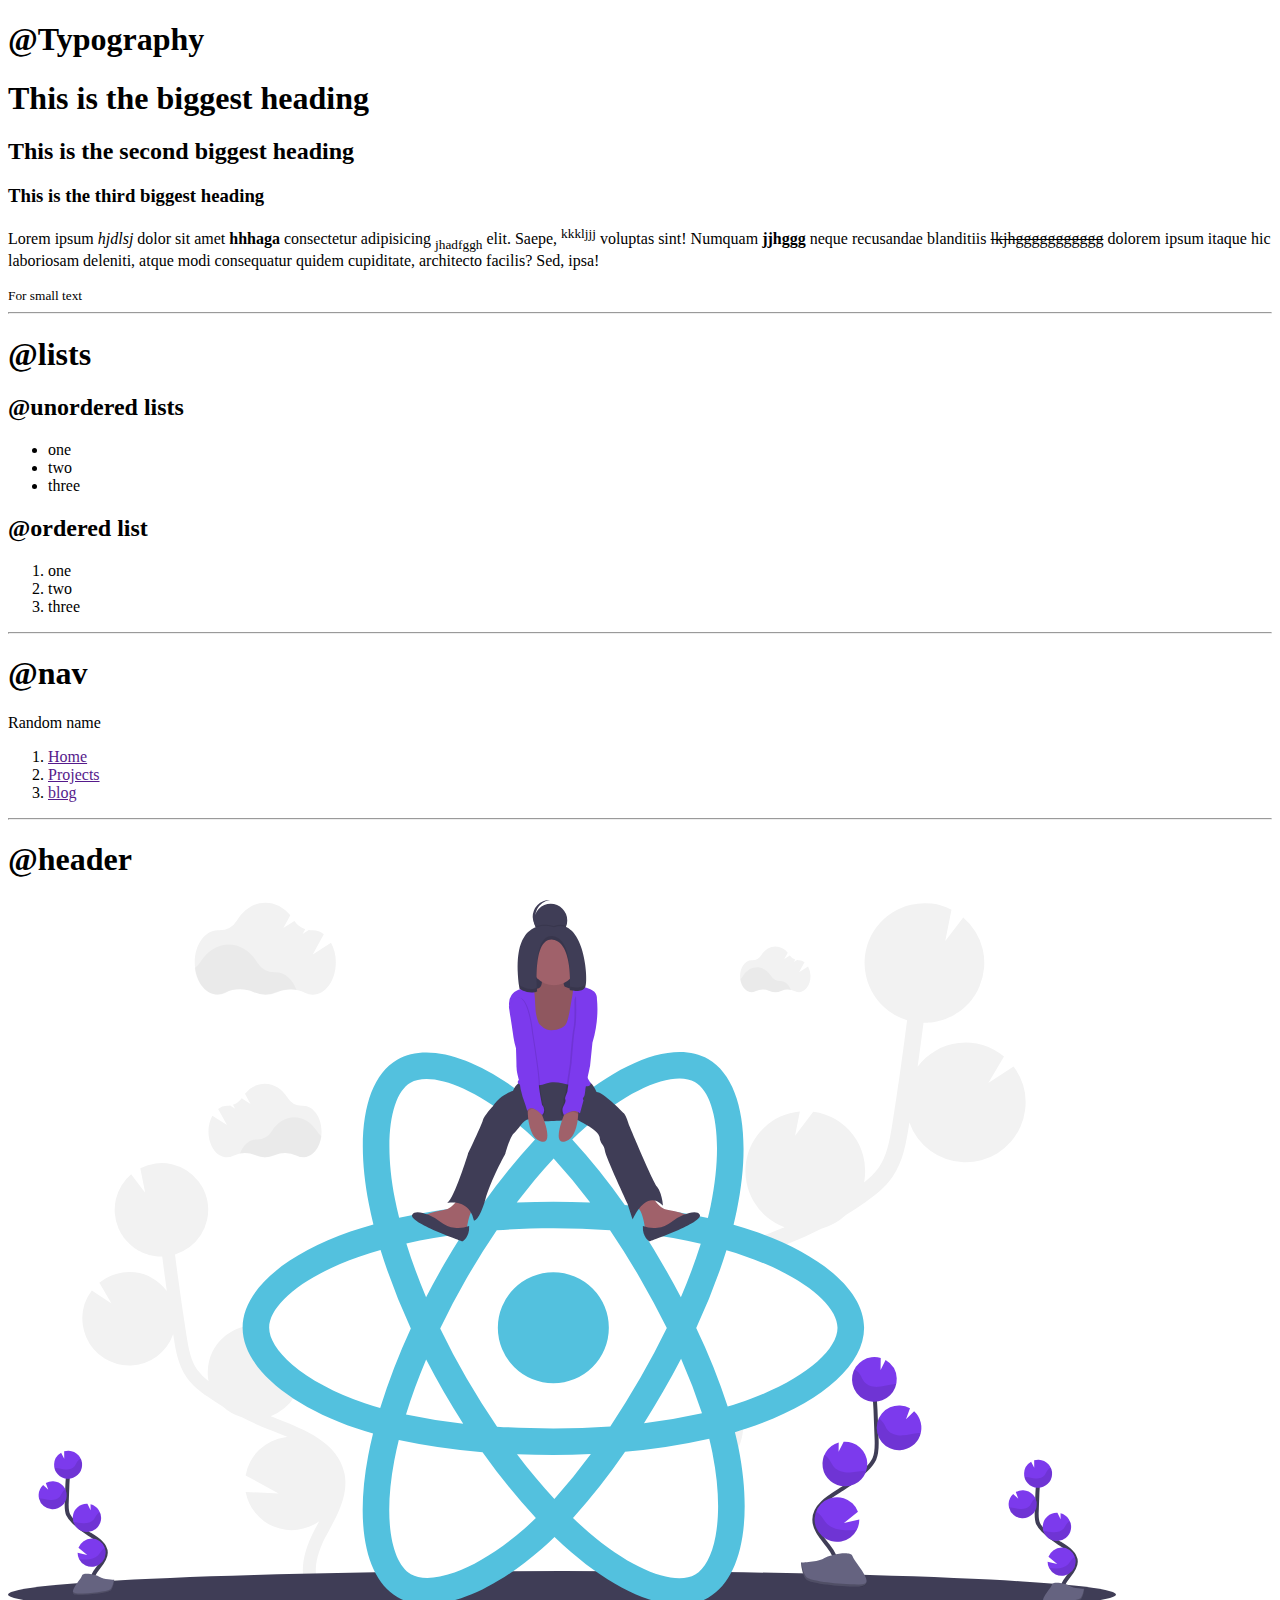
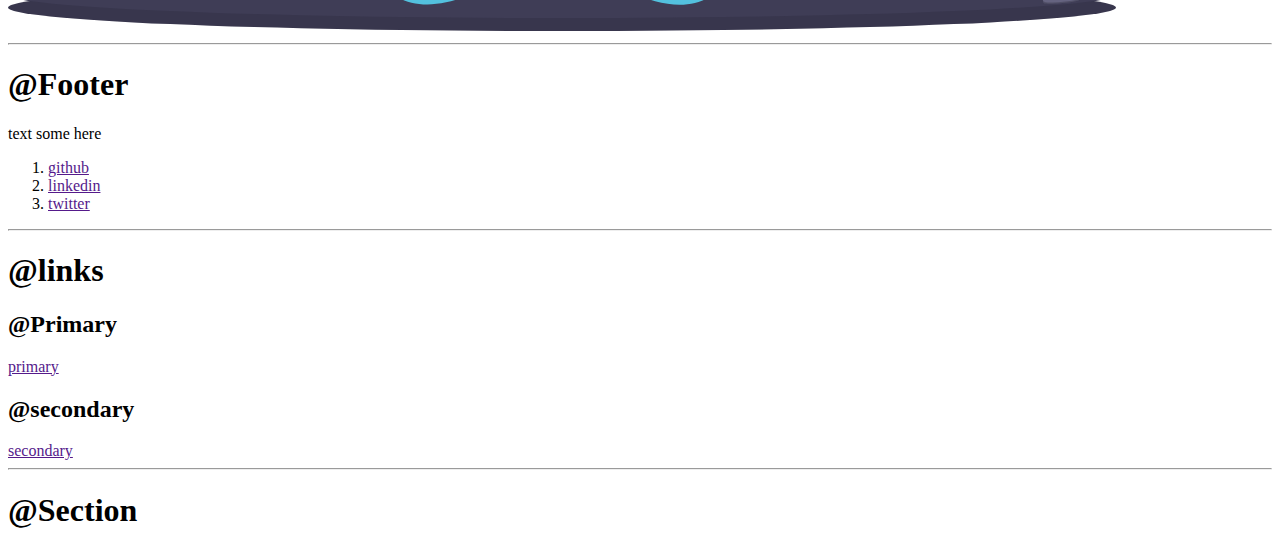
==== html/index.html @ fd7728d5 "till footer" ====
<!DOCTYPE html>
<html lang="en">
<head>
    <meta charset="UTF-8">
    <meta name="viewport" content="width=device-width, initial-scale=1.0">
    <title>Document</title>
</head>
<body>

    <h1>@Typography</h1>
    <h1>This is the biggest heading</h1>
    <h2>This is the second biggest heading</h2>
    <h3>This is the third biggest heading</h3>

    <p>Lorem ipsum <em>hjdlsj</em> dolor sit amet <b>hhhaga</b> consectetur adipisicing <sub>jhadfggh</sub> elit. Saepe, <sup>kkkljjj</sup> voluptas sint! Numquam <strong>jjhggg</strong> neque recusandae blanditiis <strike>lkjhggggggggggg</strike> dolorem ipsum itaque hic laboriosam deleniti, atque modi consequatur quidem cupiditate, architecto facilis? Sed, ipsa!</p>
    <small>For small text</small>
    <hr>


    <h1>@lists</h1>

    <h2>@unordered lists</h2>
    <ul>
        <li>one</li>
        <li>two</li>
        <li>three</li>
    </ul>

    <h2>@ordered list</h2>
    <ol>
        <li>one</li>
        <li>two</li>
        <li>three</li>
    </ol>
    <hr>
   
    <h1>@nav</h1>
    <nav>
        <div>Random name </div>
        <ol>
            <li> <a href="">Home</a> </li>
            <li> <a href="">Projects</a></li>
            <li> <a href="">blog</a></li>
        </ol>

    </nav>
    
<hr>
     
    <h1>@header</h1>
    <header>
      <img src="image/hero.svg" alt="">  
    </header>


    <hr>

    <h1>@Footer</h1>
    <footer>
    <div>text some here</div>
    <ol>
        <li> <a href="">github</a> </li>
        <li> <a href="">linkedin</a></li>
        <li> <a href="">twitter</a></li>
    </ol>
    </footer>
    <hr>

    <h1>@links</h1>
    <h2>@Primary</h2>
    <a href="">primary</a>

    <h2>@secondary</h2>
    <a href="">secondary</a>

    <hr>

    <h1>@Section</h1>
    


</body>
</html>
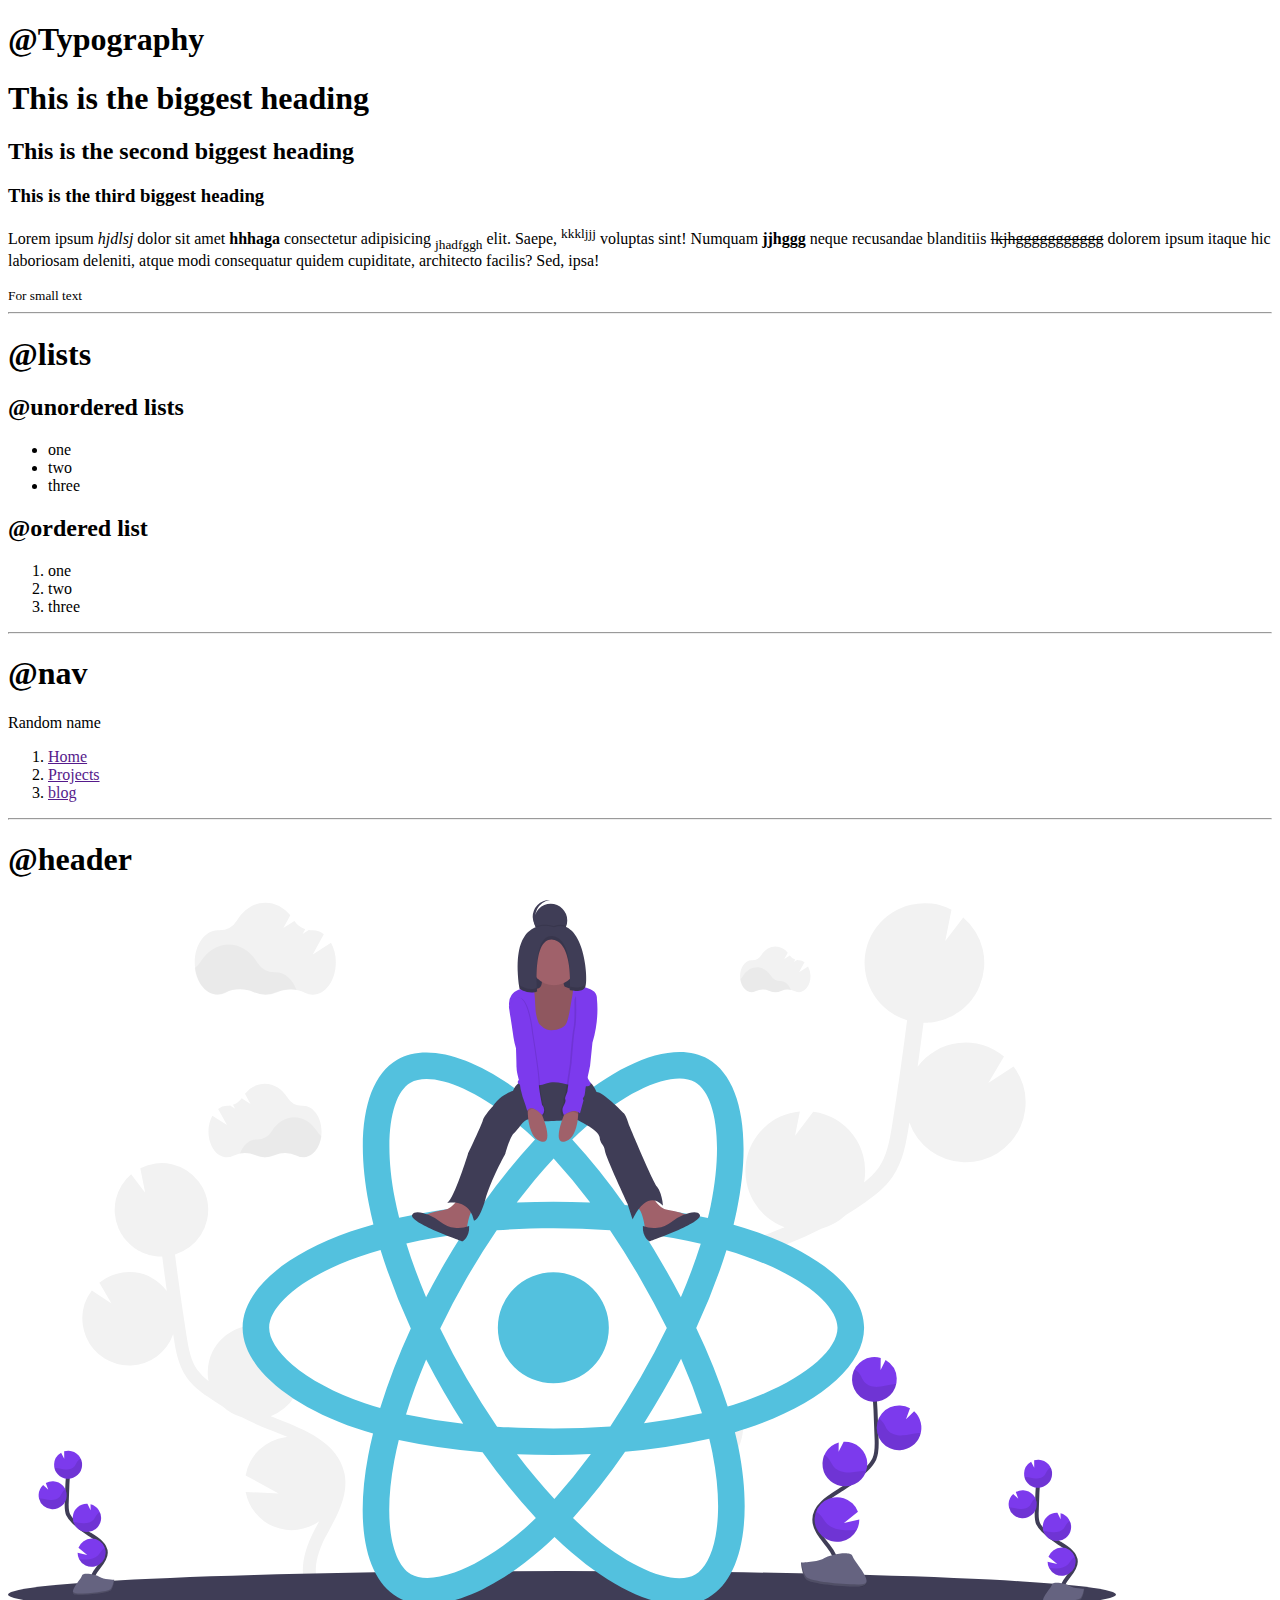
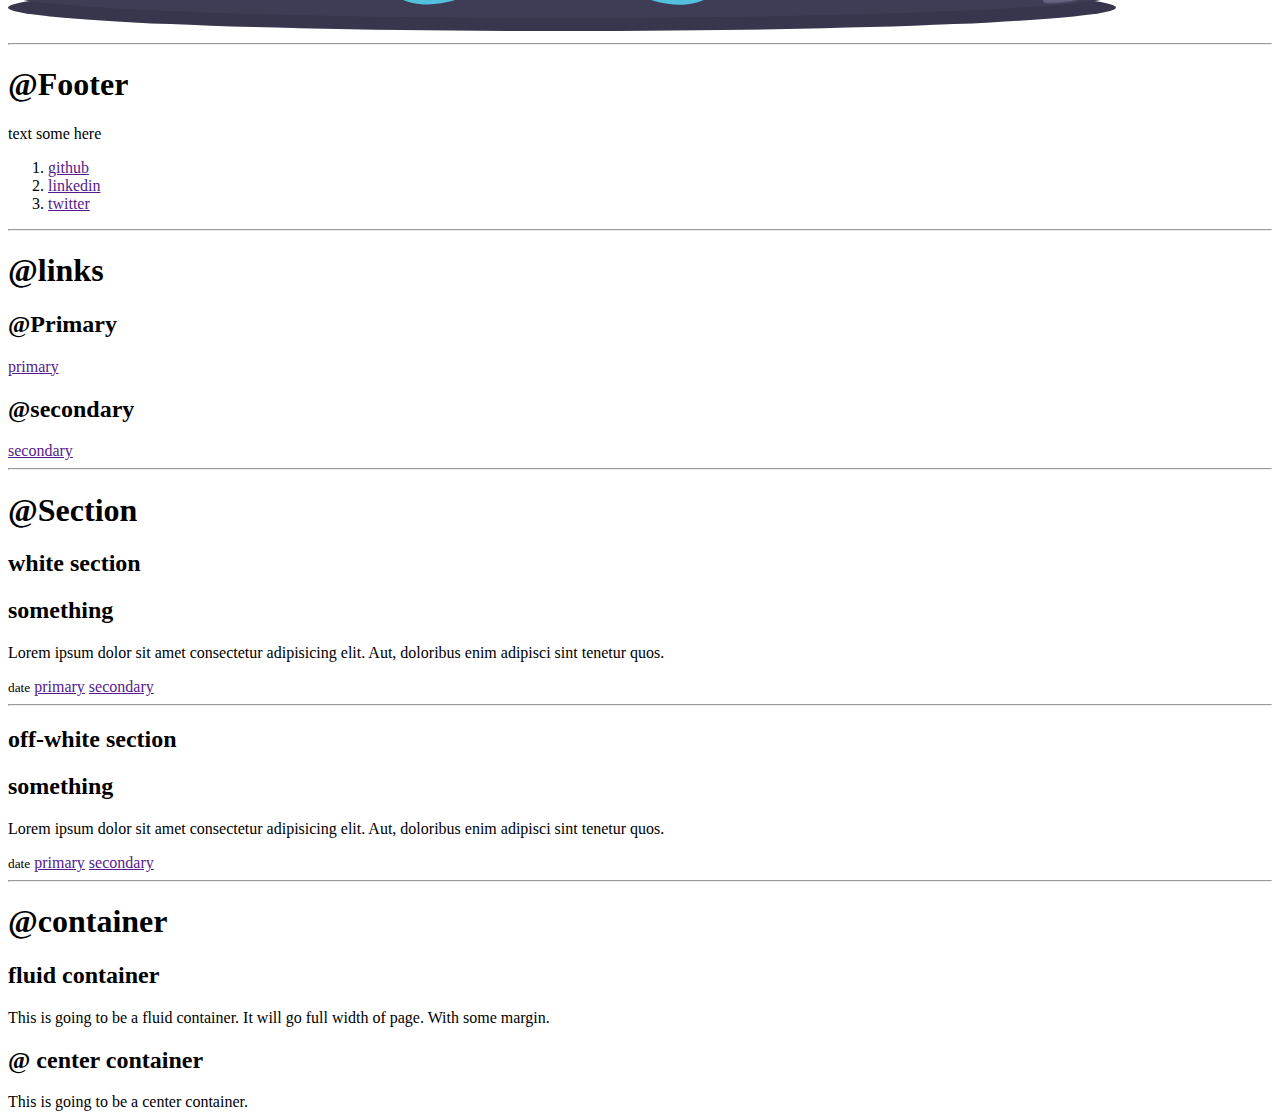
==== commit e2e715c4: "added section and container" ====
--- a/html/index.html
+++ b/html/index.html
@@ -76,8 +76,41 @@
     <hr>
 
     <h1>@Section</h1>
+    <h2>white section </h2>
+    <div>
+        <h2>something</h2>
+        <p>Lorem ipsum dolor sit amet consectetur adipisicing elit. Aut, doloribus enim adipisci sint tenetur quos.</p>
+        <small>date</small>
+
+        <a href="">primary</a>
+        <a href=""> secondary</a>
+
+    </div>
+    <hr>
+    <h2>off-white section </h2>
+    <div>
+        <h2>something</h2>
+        <p>Lorem ipsum dolor sit amet consectetur adipisicing elit. Aut, doloribus enim adipisci sint tenetur quos.</p>
+        <small>date</small>
+
+        <a href="">primary</a>
+        <a href=""> secondary</a>
+
+    </div> 
+    <hr>
     
+    <h1>@container</h1>
+    <h2> fluid container</h2>
 
+    <div>
+        This is going to be a fluid container. It will go full width of page. With some margin.
+    </div>
+    <h2>@ center container</h2>
+
+    <div>
+        This is going to be a center container. 
+    </div>
+   
 
 </body>
 </html>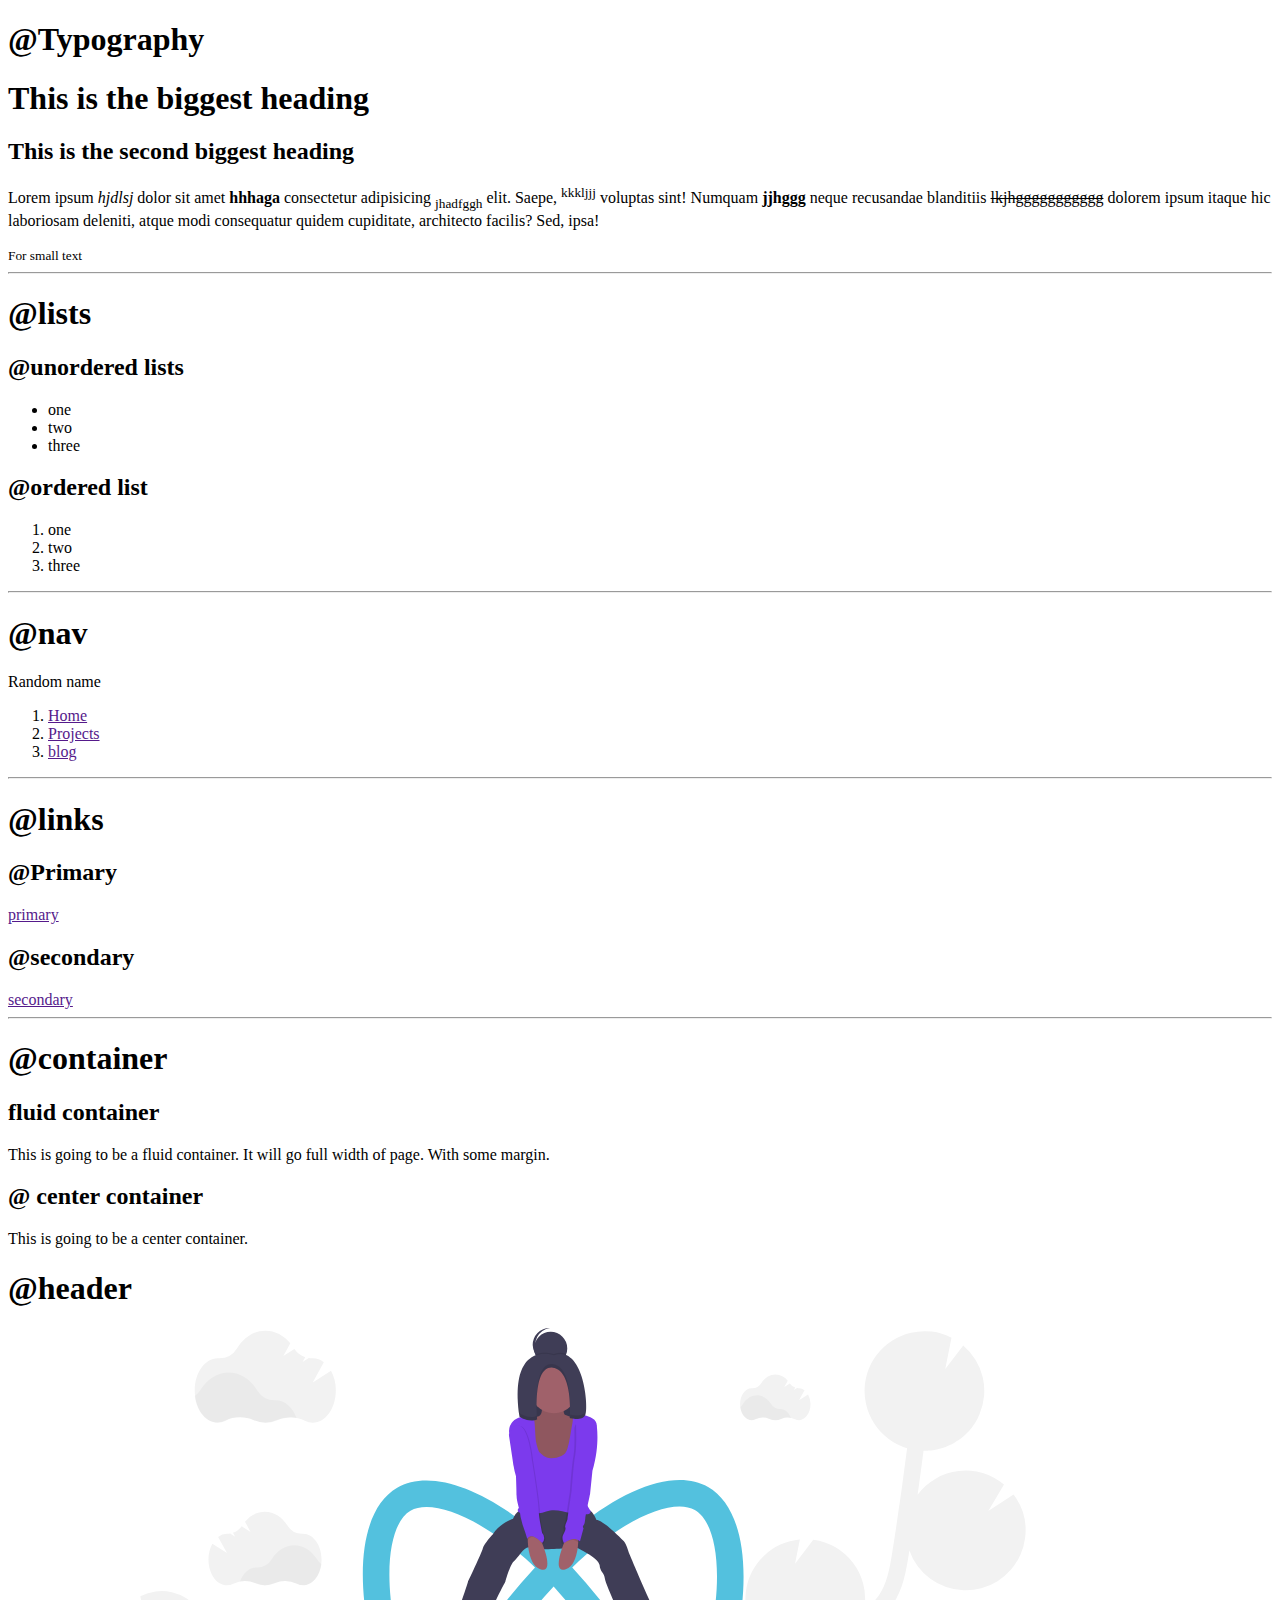
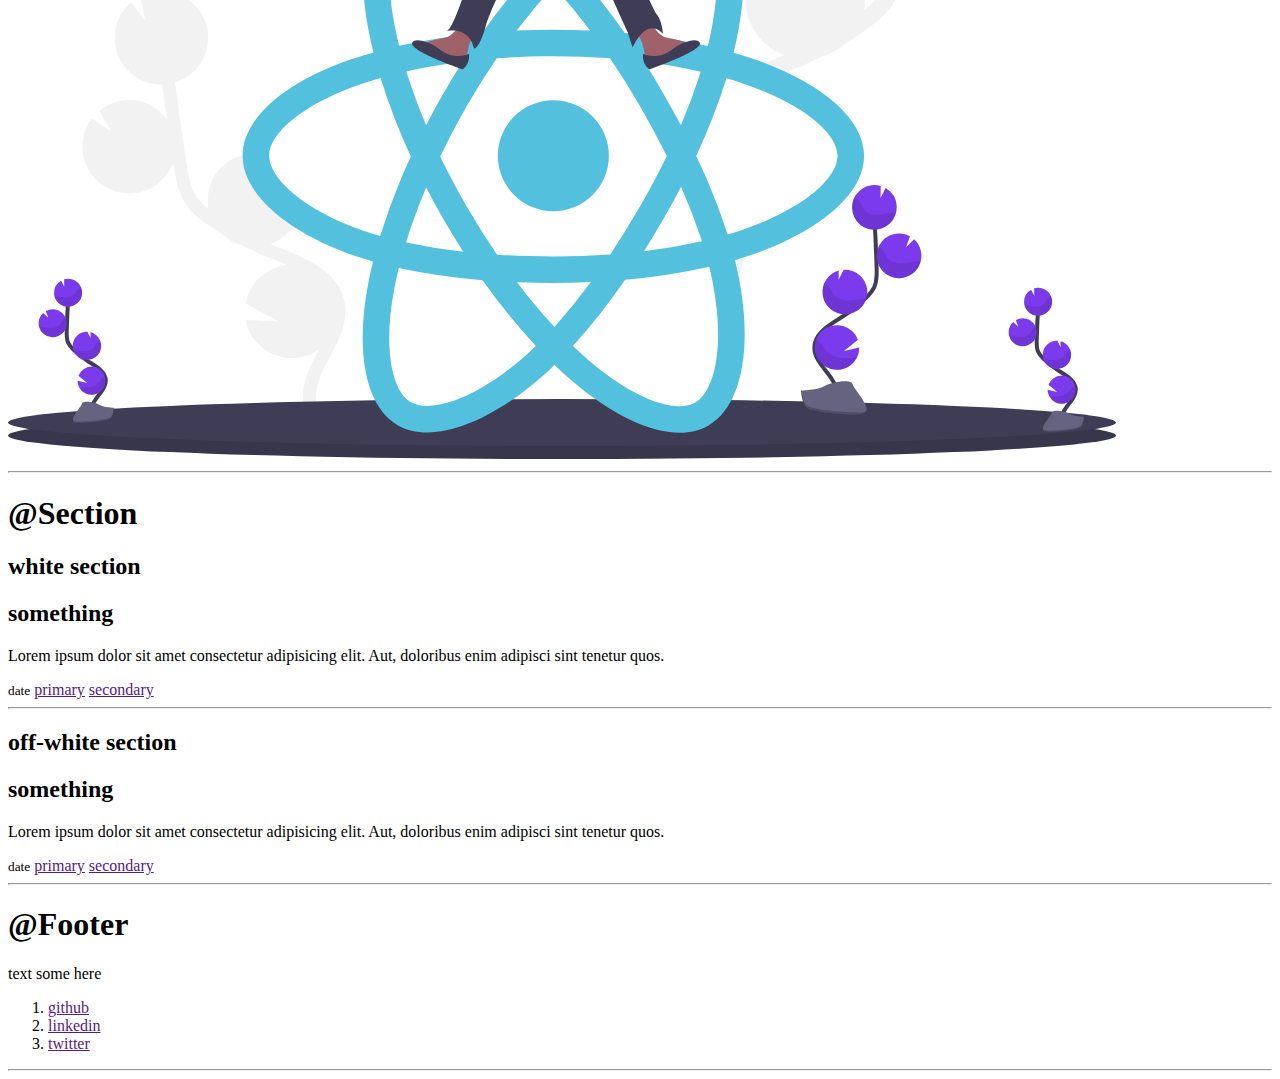
==== commit 6f3e214e: "fixed minor bug" ====
--- a/html/index.html
+++ b/html/index.html
@@ -10,7 +10,6 @@
     <h1>@Typography</h1>
     <h1>This is the biggest heading</h1>
     <h2>This is the second biggest heading</h2>
-    <h3>This is the third biggest heading</h3>
 
     <p>Lorem ipsum <em>hjdlsj</em> dolor sit amet <b>hhhaga</b> consectetur adipisicing <sub>jhadfggh</sub> elit. Saepe, <sup>kkkljjj</sup> voluptas sint! Numquam <strong>jjhggg</strong> neque recusandae blanditiis <strike>lkjhggggggggggg</strike> dolorem ipsum itaque hic laboriosam deleniti, atque modi consequatur quidem cupiditate, architecto facilis? Sed, ipsa!</p>
     <small>For small text</small>
@@ -47,24 +46,8 @@
     
 <hr>
      
-    <h1>@header</h1>
-    <header>
-      <img src="image/hero.svg" alt="">  
-    </header>
-
-
-    <hr>
-
-    <h1>@Footer</h1>
-    <footer>
-    <div>text some here</div>
-    <ol>
-        <li> <a href="">github</a> </li>
-        <li> <a href="">linkedin</a></li>
-        <li> <a href="">twitter</a></li>
-    </ol>
-    </footer>
-    <hr>
+   
+    
 
     <h1>@links</h1>
     <h2>@Primary</h2>
@@ -72,6 +55,27 @@
 
     <h2>@secondary</h2>
     <a href="">secondary</a>
+
+    <hr>
+
+    
+    <h1>@container</h1>
+    <h2> fluid container</h2>
+
+    <div>
+        This is going to be a fluid container. It will go full width of page. With some margin.
+    </div>
+    <h2>@ center container</h2>
+
+    <div>
+        This is going to be a center container. 
+    </div>
+   
+    <h1>@header</h1>
+    <header>
+      <img src="image/hero.svg" alt="">  
+    </header>
+
 
     <hr>
 
@@ -99,18 +103,17 @@
     </div> 
     <hr>
     
-    <h1>@container</h1>
-    <h2> fluid container</h2>
 
-    <div>
-        This is going to be a fluid container. It will go full width of page. With some margin.
-    </div>
-    <h2>@ center container</h2>
-
-    <div>
-        This is going to be a center container. 
-    </div>
-   
+    <h1>@Footer</h1>
+    <footer>
+    <div>text some here</div>
+    <ol>
+        <li> <a href="">github</a> </li>
+        <li> <a href="">linkedin</a></li>
+        <li> <a href="">twitter</a></li>
+    </ol>
+    </footer>
+    <hr>
 
 </body>
 </html>